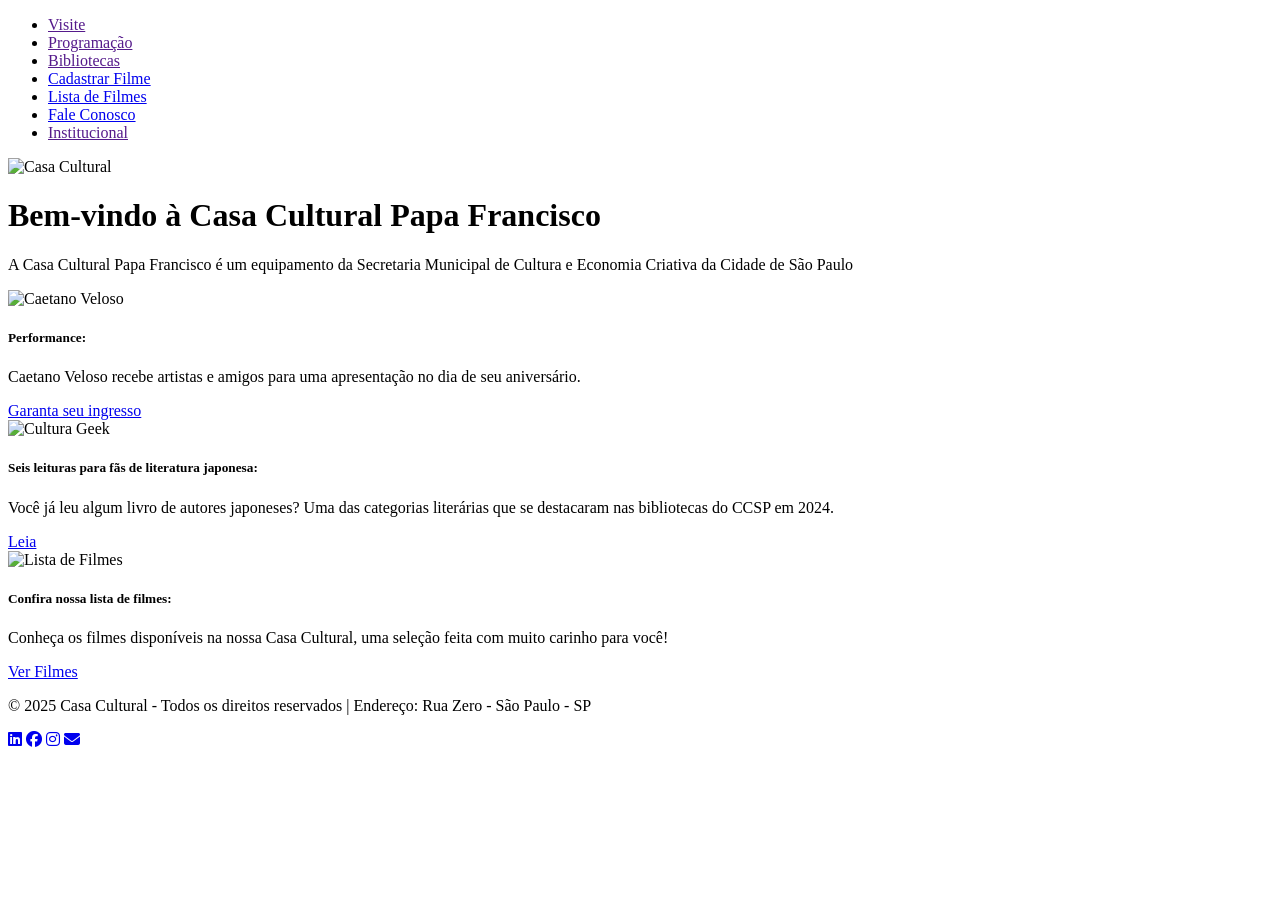
==== src/main/resources/static/index.html @ a3ca5425 "Adicionando requisicoes PUT e DELETE" ====
<!DOCTYPE html>
<html lang="pt" xmlns:th="http://www.thymeleaf.org">
    <head>
        <meta charset="UTF-8">
        <meta name="viewport" content="width=device-width, initial-scale=1.0">
        <title>Casa Cultural Papa Francisco</title>

        <!-- Bootstrap CSS -->
        <link rel="stylesheet" th:href="@{/css/bootstrap.min.css}">

        <!-- Estilos personalizados -->
        <link rel="stylesheet" th:href="@{/css/home.css}">
        <link rel="stylesheet" href="https://cdnjs.cloudflare.com/ajax/libs/font-awesome/6.4.0/css/all.min.css">
    </head>

    <body>

        <!-- MENU DE NAVEGAÇÃO -->
        <nav class="navbar navbar-expand-lg navbar-dark bg-dark">
            <div class="container justify-content-center">
                <ul class="navbar-nav">
                    <li class="nav-item"><a class="nav-link" href="">Visite</a></li>
                    <li class="nav-item"><a class="nav-link" href="">Programação</a></li>
                    <li class="nav-item"><a class="nav-link" href="">Bibliotecas</a></li>
                    <li class="nav-item"><a class="nav-link" href="/filmes/cadastro">Cadastrar Filme</a></li>
                    <li class="nav-item"><a class="nav-link" href="/filmes/lista">Lista de Filmes</a></li>
                    <li class="nav-item"><a class="nav-link" href="/contato">Fale Conosco</a></li>
                    <li class="nav-item"><a class="nav-link" href="">Institucional</a></li>                
                </ul>
            </div>
        </nav>


        <!-- TOPO -->
        <header class="topo-header d-flex align-items-center justify-content-center">
            <div>
                <img th:src="@{/image/casacultural.jpg}" class="footer-logo" alt="Casa Cultural">
            </div>
            <div class="text-center">
                <h1 class="display-5">Bem-vindo à Casa Cultural Papa Francisco</h1>
                <p class="lead">A Casa Cultural Papa Francisco é um equipamento da Secretaria Municipal de Cultura e Economia Criativa da Cidade de São Paulo</p>
            </div>
        </header>

        <!-- CARDS DE PROGRAMAÇÃO -->
        <section class="container my-5">
            <div class="row g-4">
                <div class="col-md-4">
                    <div class="card h-100">
                        <img th:src="@{/image/CaetanoVeloso.jpg}" class="card-img-top" alt="Caetano Veloso">
                        <div class="card-body d-flex flex-column">
                            <h5 class="card-title">Performance:</h5>
                            <p class="card-text flex-grow-1">Caetano Veloso recebe artistas e amigos para uma apresentação no dia de seu aniversário.</p>
                            <a href="#" class="btn btn-primary mt-auto">Garanta seu ingresso</a>
                        </div>
                    </div>
                </div>

                <div class="col-md-4">
                    <div class="card h-100">
                        <img src="/image/mangas.jpg" class="card-img-top" alt="Cultura Geek">
                        <div class="card-body d-flex flex-column">
                            <h5 class="card-title">Seis leituras para fãs de literatura japonesa:</h5>
                            <p class="card-text flex-grow-1">Você já leu algum livro de autores japoneses? Uma das categorias literárias que se destacaram nas bibliotecas do CCSP em 2024.</p>
                            <a href="servicos.html" class="btn btn-primary mt-auto">Leia</a>
                        </div>
                    </div>
                </div>

                <div class="col-md-4">
                    <div class="card h-100">
                        <img th:src="@{/image/cinema.jpg}" class="card-img-top" alt="Lista de Filmes">
                        <div class="card-body d-flex flex-column">
                            <h5 class="card-title">Confira nossa lista de filmes:</h5>
                            <p class="card-text flex-grow-1">Conheça os filmes disponíveis na nossa Casa Cultural, uma seleção feita com muito carinho para você!</p>
                            <a href="/filmes/lista" class="btn btn-primary mt-auto">Ver Filmes</a>
                        </div>
                    </div>
                </div>
            </div>
        </section>

        <!-- RODAPÉ -->
        <footer class="bg-dark text-center mt-5 p-3">
            <div class="overlay ">
            <p>© 2025 Casa Cultural - Todos os direitos reservados | Endereço: Rua Zero - São Paulo - SP </p>
            </div>
            <div class="social">
                <a href="#"><i class="fab fa-linkedin"></i></a>
                <a href="#"><i class="fab fa-facebook"></i></a>
                <a href="#"><i class="fab fa-instagram"></i></a>
                <a href="#"><i class="fas fa-envelope"></i></a>
            </div>
        </footer>

        <script th:src="@{/js/bootstrap.bundle.min.js}"></script>
    </body>
</html>
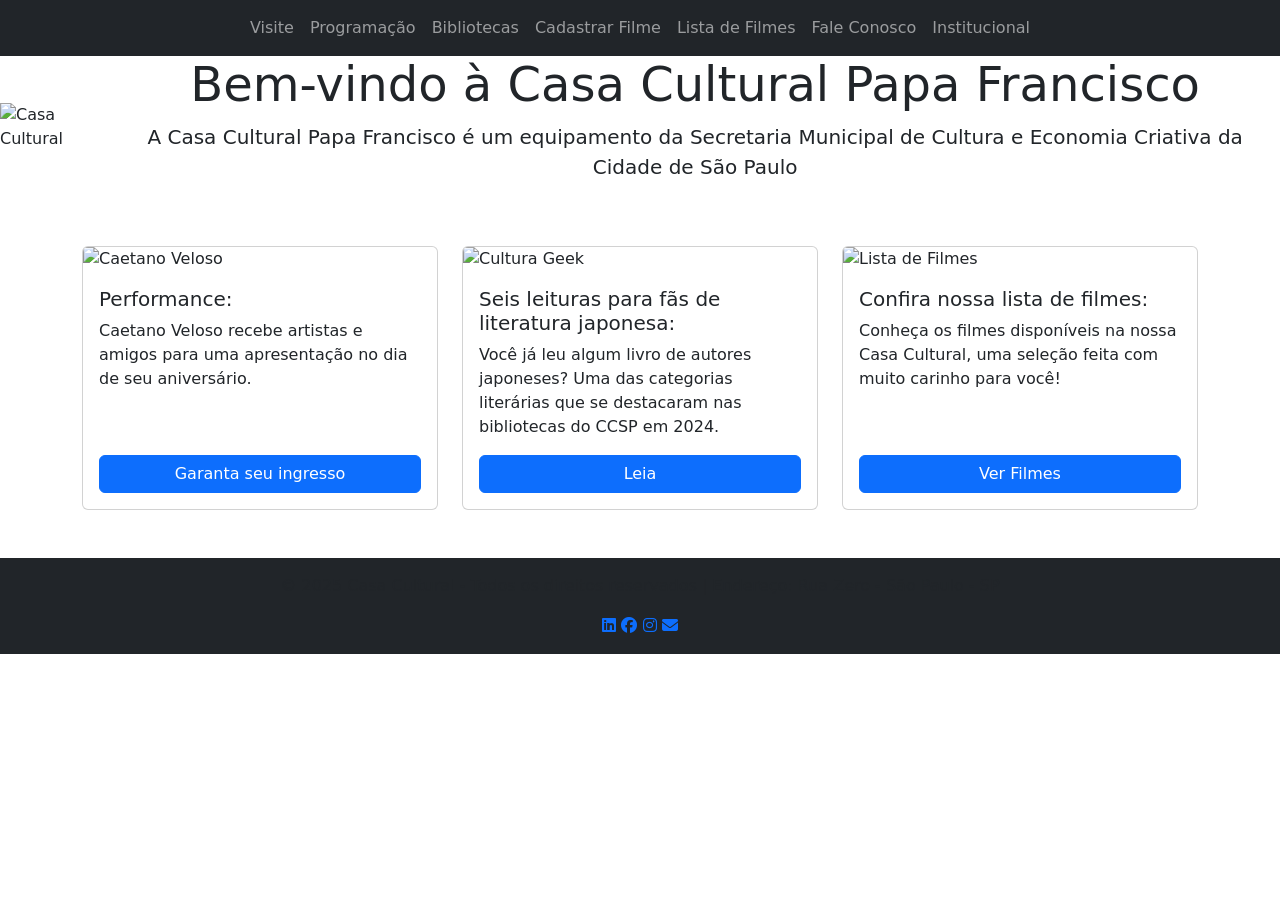
==== commit 53d383de: "Adicionando biblioteca jQuery" ====
--- a/src/main/resources/static/index.html
+++ b/src/main/resources/static/index.html
@@ -1,16 +1,17 @@
 <!DOCTYPE html>
-<html lang="pt" xmlns:th="http://www.thymeleaf.org">
+<html lang="pt">
     <head>
         <meta charset="UTF-8">
         <meta name="viewport" content="width=device-width, initial-scale=1.0">
         <title>Casa Cultural Papa Francisco</title>
 
         <!-- Bootstrap CSS -->
-        <link rel="stylesheet" th:href="@{/css/bootstrap.min.css}">
+        <link rel="stylesheet" href="https://cdnjs.cloudflare.com/ajax/libs/bootstrap/5.3.0/css/bootstrap.min.css">
+        <link rel="stylesheet" href="/css/home.css">
 
-        <!-- Estilos personalizados -->
-        <link rel="stylesheet" th:href="@{/css/home.css}">
+        <!-- Font Awesome -->
         <link rel="stylesheet" href="https://cdnjs.cloudflare.com/ajax/libs/font-awesome/6.4.0/css/all.min.css">
+
     </head>
 
     <body>
@@ -19,22 +20,21 @@
         <nav class="navbar navbar-expand-lg navbar-dark bg-dark">
             <div class="container justify-content-center">
                 <ul class="navbar-nav">
-                    <li class="nav-item"><a class="nav-link" href="">Visite</a></li>
-                    <li class="nav-item"><a class="nav-link" href="">Programação</a></li>
-                    <li class="nav-item"><a class="nav-link" href="">Bibliotecas</a></li>
-                    <li class="nav-item"><a class="nav-link" href="/filmes/cadastro">Cadastrar Filme</a></li>
-                    <li class="nav-item"><a class="nav-link" href="/filmes/lista">Lista de Filmes</a></li>
+                    <li class="nav-item"><a class="nav-link" href="#">Visite</a></li>
+                    <li class="nav-item"><a class="nav-link" href="#">Programação</a></li>
+                    <li class="nav-item"><a class="nav-link" href="#">Bibliotecas</a></li>
+                    <li class="nav-item"><a class="nav-link" href="/pages/cadastro.html">Cadastrar Filme</a></li>
+                    <li class="nav-item"><a class="nav-link" href="/pages/lista.html">Lista de Filmes</a></li>
                     <li class="nav-item"><a class="nav-link" href="/contato">Fale Conosco</a></li>
-                    <li class="nav-item"><a class="nav-link" href="">Institucional</a></li>                
+                    <li class="nav-item"><a class="nav-link" href="#">Institucional</a></li>
                 </ul>
             </div>
         </nav>
 
-
         <!-- TOPO -->
         <header class="topo-header d-flex align-items-center justify-content-center">
             <div>
-                <img th:src="@{/image/casacultural.jpg}" class="footer-logo" alt="Casa Cultural">
+                <img src="/image/casacultural.jpg" class="footer-logo" alt="Casa Cultural">
             </div>
             <div class="text-center">
                 <h1 class="display-5">Bem-vindo à Casa Cultural Papa Francisco</h1>
@@ -47,7 +47,7 @@
             <div class="row g-4">
                 <div class="col-md-4">
                     <div class="card h-100">
-                        <img th:src="@{/image/CaetanoVeloso.jpg}" class="card-img-top" alt="Caetano Veloso">
+                        <img src="/image/CaetanoVeloso.jpg" class="card-img-top" alt="Caetano Veloso">
                         <div class="card-body d-flex flex-column">
                             <h5 class="card-title">Performance:</h5>
                             <p class="card-text flex-grow-1">Caetano Veloso recebe artistas e amigos para uma apresentação no dia de seu aniversário.</p>
@@ -69,11 +69,11 @@
 
                 <div class="col-md-4">
                     <div class="card h-100">
-                        <img th:src="@{/image/cinema.jpg}" class="card-img-top" alt="Lista de Filmes">
+                        <img src="/image/cinema.jpg" class="card-img-top" alt="Lista de Filmes">
                         <div class="card-body d-flex flex-column">
                             <h5 class="card-title">Confira nossa lista de filmes:</h5>
                             <p class="card-text flex-grow-1">Conheça os filmes disponíveis na nossa Casa Cultural, uma seleção feita com muito carinho para você!</p>
-                            <a href="/filmes/lista" class="btn btn-primary mt-auto">Ver Filmes</a>
+                            <a href="/pages/lista.html" class="btn btn-primary mt-auto">Ver Filmes</a>
                         </div>
                     </div>
                 </div>
@@ -82,8 +82,8 @@
 
         <!-- RODAPÉ -->
         <footer class="bg-dark text-center mt-5 p-3">
-            <div class="overlay ">
-            <p>© 2025 Casa Cultural - Todos os direitos reservados | Endereço: Rua Zero - São Paulo - SP </p>
+            <div class="overlay">
+                <p>© 2025 Casa Cultural - Todos os direitos reservados | Endereço: Rua Zero - São Paulo - SP</p>
             </div>
             <div class="social">
                 <a href="#"><i class="fab fa-linkedin"></i></a>
@@ -93,6 +93,7 @@
             </div>
         </footer>
 
-        <script th:src="@{/js/bootstrap.bundle.min.js}"></script>
+        <!-- Bootstrap JS -->
+        <script src="https://cdnjs.cloudflare.com/ajax/libs/bootstrap/5.3.0/js/bootstrap.bundle.min.js"></script>
     </body>
-</html>
+</html>
